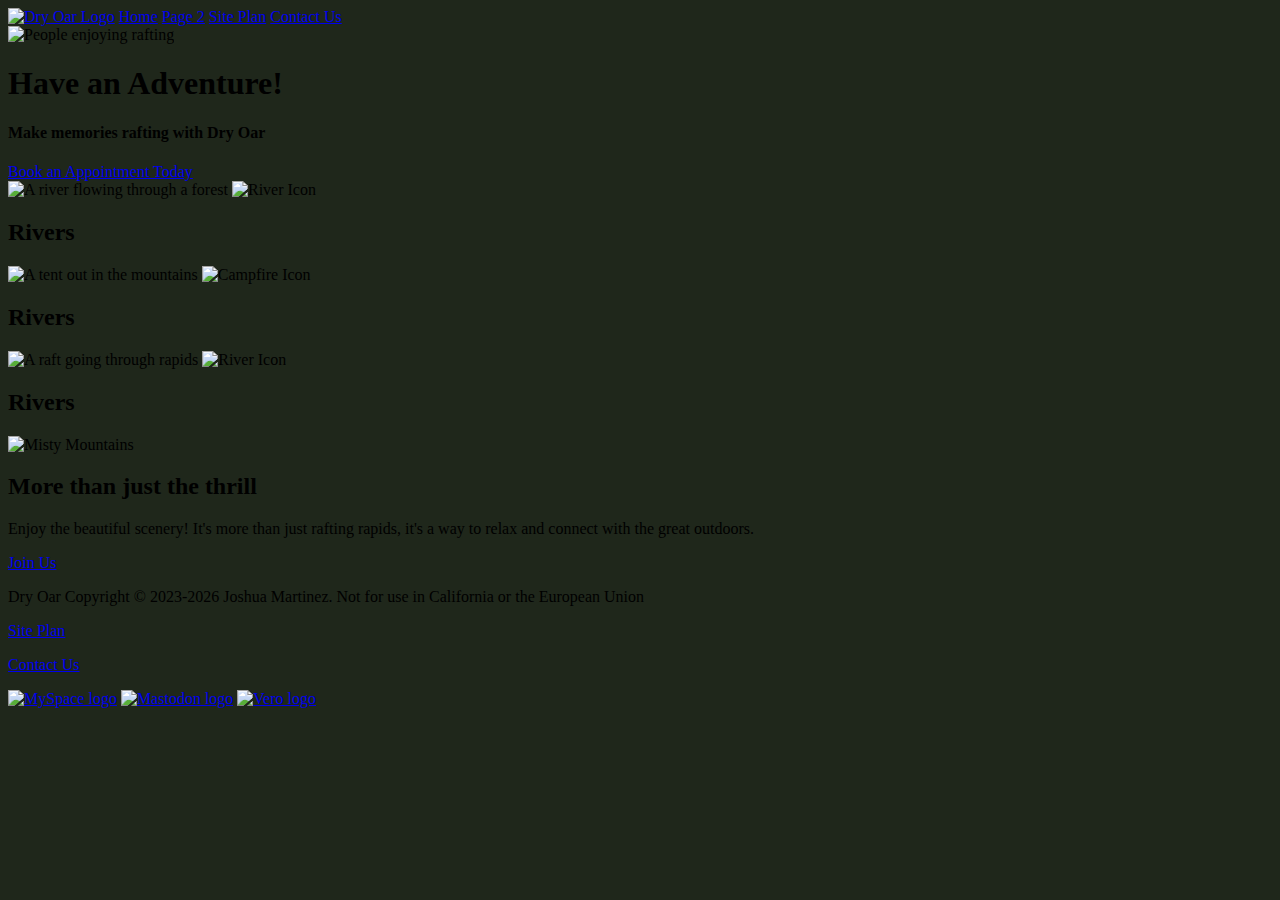
==== wwr/index.html @ 609eef93 "Created index.html and wwr.css" ====
<!DOCTYPE html>
<html lang="en">
<head>
    <meta charset="UTF-8">
    <meta http-equiv="X-UA-Compatible" content="IE=edge">
    <meta name="viewport" content="width=device-width, initial-scale=1.0">
    <title>Whitewater Rafting Vacations | Dry Oar Rafting | Home</title>
    <link type="text/css" rel="stylesheet" href="wwr.css" />
</head>
<body>
    <header>
    <nav>
        <a href="index.html"><img src="https://assets.talesandtips.com/wdd130/dryoarlogo.png" alt="Dry Oar Logo"></a>
        <a href="index.html">Home</a>
        <a href="#">Page 2</a>
        <a href="site-plan-rafting.html">Site Plan</a>
        <a href="contactus.html">Contact Us</a>
    </nav>
    </header>
    <section id="hero">
        <!--Top Banner below nav bar-->
        <div id="hero-box">
            <img id="hero-img" src="https://assets.talesandtips.com/wdd130/hero.jpg" alt="People enjoying rafting">
        </div>
        <article id="hero-msg"> <!--Intentionally adjusted from guideline-->
            <h1 class="home-title">Have an Adventure!</h1>
            <h4>Make memories rafting with Dry Oar</h4>
            <div class="button-box">
                <a class="book" href="contactus.html">Book an Appointment Today</a>
            </div>
        </article>
    </section>
    <main class="home-grid">
        <section class="rivers-card">
            <img class="card-img" src="https://assets.talesandtips.com/wdd130/rivers.jpg" alt="A river flowing through a forest">
            <img class="icon" src="https://assets.talesandtips.com/wdd130/river_icon.png" alt="River Icon">
            <h2>Rivers</h2>
        </section>
        <section class="camping-card">
            <img class="card-img" src="https://assets.talesandtips.com/wdd130/camping.jpg" alt="A tent out in the mountains">
            <img class="icon" src="https://assets.talesandtips.com/wdd130/fire_icon.png" alt="Campfire Icon">
            <h2>Rivers</h2>
        </section>
        <section class="rapids-card">
            <img class="card-img" src="https://assets.talesandtips.com/wdd130/rapids.jpg" alt="A raft going through rapids">
            <img class="icon" src="https://assets.talesandtips.com/wdd130/oars.png" alt="River Icon">
            <h2>Rivers</h2>
        </section>
        <img class="mountains" src="https://assets.talesandtips.com/wdd130/mountains.jpg" alt="Misty Mountains">
        <section class="msg">
            <h2>More than just the thrill</h2>
            <p>Enjoy the beautiful scenery! It's more than just rafting rapids, it's a way to relax and connect with the great outdoors.</p>
            <a class="join" href="rivers.html">Join Us</a>
        </section>
    </main>
    <footer class="container-fluid text-center">
        <p>Dry Oar Copyright &copy; 2023<script>new Date().getFullYear()>2023&&document.write("-"+new Date().getFullYear());</script> Joshua Martinez. Not for use in California or the European Union</p>
        <p><a href="site-plan-rafting.html">Site Plan</a></p>
        <p><a href="contactus.html">Contact Us</a></p>
        <div class="social">
            <a href="myspace.com"><img src="https://assets.talesandtips.com/wdd130/myspace.png" alt="MySpace logo"></a>
            <a href="mastodon.com"><img src="https://assets.talesandtips.com/wdd130/mastodon.png" width="50" alt="Mastodon logo"></a>
            <a href="vero.co"><img src="https://assets.talesandtips.com/wdd130/vero.png" alt="Vero logo"></a>
        </div>
    </footer>
</body>
</html>
---- wwr/wwr.css ----
body {
    background-color: #1F271B;
}
#hero-img {
    width: 95%;
}
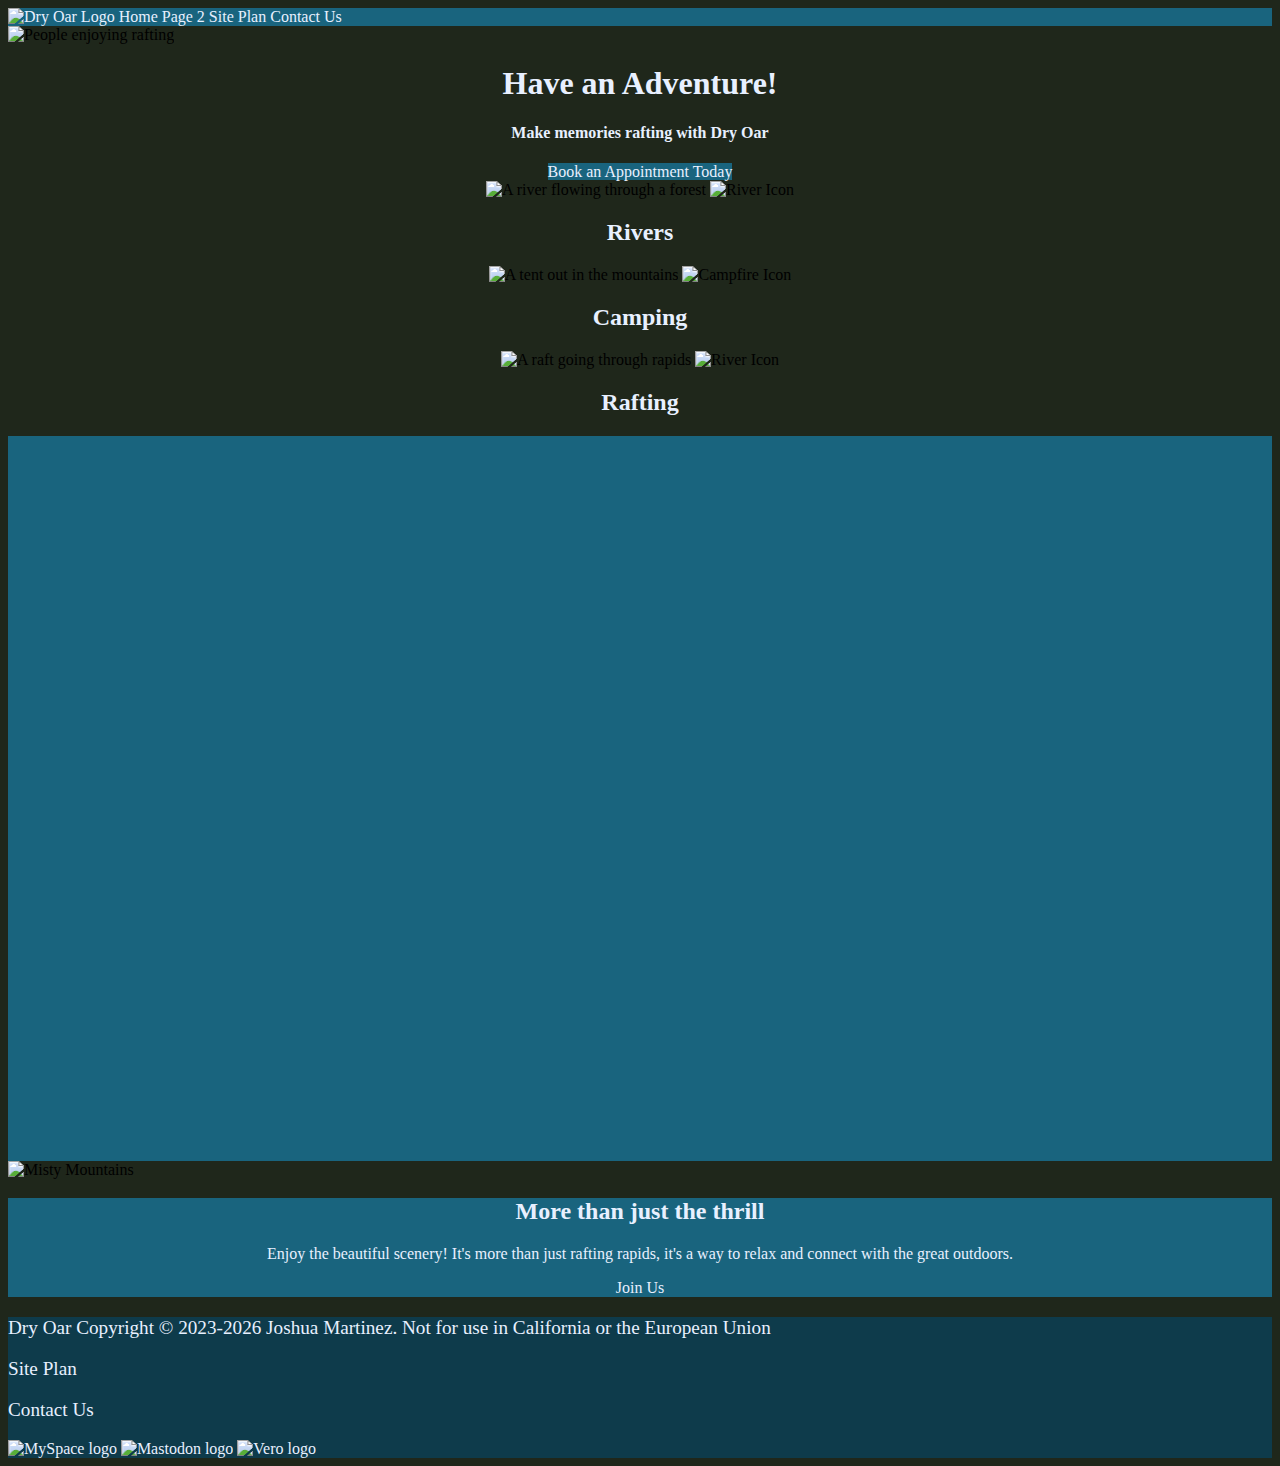
==== commit 24fc510a: "Reorganize WWR stylesheet location and added a lot of CSS to the project" ====
--- a/wwr/index.html
+++ b/wwr/index.html
@@ -5,9 +5,10 @@
     <meta http-equiv="X-UA-Compatible" content="IE=edge">
     <meta name="viewport" content="width=device-width, initial-scale=1.0">
     <title>Whitewater Rafting Vacations | Dry Oar Rafting | Home</title>
-    <link type="text/css" rel="stylesheet" href="wwr.css" />
+    <link type="text/css" rel="stylesheet" href="styles/styles.css" />
 </head>
 <body>
+    <div id="content">
     <header>
     <nav>
         <a href="index.html"><img src="https://assets.talesandtips.com/wdd130/dryoarlogo.png" alt="Dry Oar Logo"></a>
@@ -39,13 +40,14 @@
         <section class="camping-card">
             <img class="card-img" src="https://assets.talesandtips.com/wdd130/camping.jpg" alt="A tent out in the mountains">
             <img class="icon" src="https://assets.talesandtips.com/wdd130/fire_icon.png" alt="Campfire Icon">
-            <h2>Rivers</h2>
+            <h2>Camping</h2>
         </section>
         <section class="rapids-card">
             <img class="card-img" src="https://assets.talesandtips.com/wdd130/rapids.jpg" alt="A raft going through rapids">
             <img class="icon" src="https://assets.talesandtips.com/wdd130/oars.png" alt="River Icon">
-            <h2>Rivers</h2>
+            <h2>Rafting</h2>
         </section>
+        <div id="background"></div>
         <img class="mountains" src="https://assets.talesandtips.com/wdd130/mountains.jpg" alt="Misty Mountains">
         <section class="msg">
             <h2>More than just the thrill</h2>
@@ -58,10 +60,11 @@
         <p><a href="site-plan-rafting.html">Site Plan</a></p>
         <p><a href="contactus.html">Contact Us</a></p>
         <div class="social">
-            <a href="myspace.com"><img src="https://assets.talesandtips.com/wdd130/myspace.png" alt="MySpace logo"></a>
-            <a href="mastodon.com"><img src="https://assets.talesandtips.com/wdd130/mastodon.png" width="50" alt="Mastodon logo"></a>
-            <a href="vero.co"><img src="https://assets.talesandtips.com/wdd130/vero.png" alt="Vero logo"></a>
+            <a href="myspace.com" target="_blank" class="logo"><img src="https://assets.talesandtips.com/wdd130/myspace.png" alt="MySpace logo" class="logo"></a>
+            <a href="mastodon.com" target="_blank" class="logo"><img src="https://assets.talesandtips.com/wdd130/mastodon.png" width="50" alt="Mastodon logo" class="logo"></a>
+            <a href="vero.co" target="_blank" class="logo"><img src="https://assets.talesandtips.com/wdd130/vero.png" alt="Vero logo" class="logo"></a>
         </div>
     </footer>
+</div>
 </body>
 </html>
--- a/wwr/styles/styles.css
+++ b/wwr/styles/styles.css
@@ -0,0 +1,84 @@
+body {
+    background-color: #1F271B;
+}
+header {
+    background-color: #19647E;
+}
+h4 {
+    color: #E8F0FF;
+}
+#hero-img {
+    width: 95%;
+}
+#content {
+    max-width: 1600px;
+    margin: 0 auto;
+}
+nav a {
+    text-align: center;
+    color: #E8F0FF;
+    text-decoration: none;
+}
+nav a:hover{
+    background-color: #55aabb;
+    color:#E8F0FF;
+}
+#hero-msg h1, #hero-msg h4 {
+    text-align: center;
+}
+.button-box {
+    text-align: center;
+}
+main section {
+    text-align: center;
+}
+#background {
+    height: 725px;
+    background-color: #19647E;
+}
+.book, .join {
+    background-color: #19647E;
+    color: #E8F0FF;
+    text-decoration: none;
+}
+.book:hover, .join:hover {
+    background-color: #55aabb;
+    color: #E8F0FF;
+}
+.msg {
+    background-color: #19647E;
+}
+.msg h2 {
+    color: #E8F0FF;
+}
+.msg p {
+    color: #E8F0FF;
+}
+footer {
+    background-color: #0e3b4b;
+    color: #E8F0FF;
+}
+footer p {
+    font-size: 1.2em;
+}
+footer a {
+    color: #E8F0FF;
+    text-decoration: none;
+}
+footer a:hover{
+    background-color: #55aabb;
+    color: #E8F0FF;
+    text-decoration: underline;
+}
+.home-title {
+    color: #E8F0FF;
+}
+section h2 {
+    color: #E8F0FF;
+}
+.logo {
+    width: 80px;
+}
+.icon {
+    width: 80px;
+}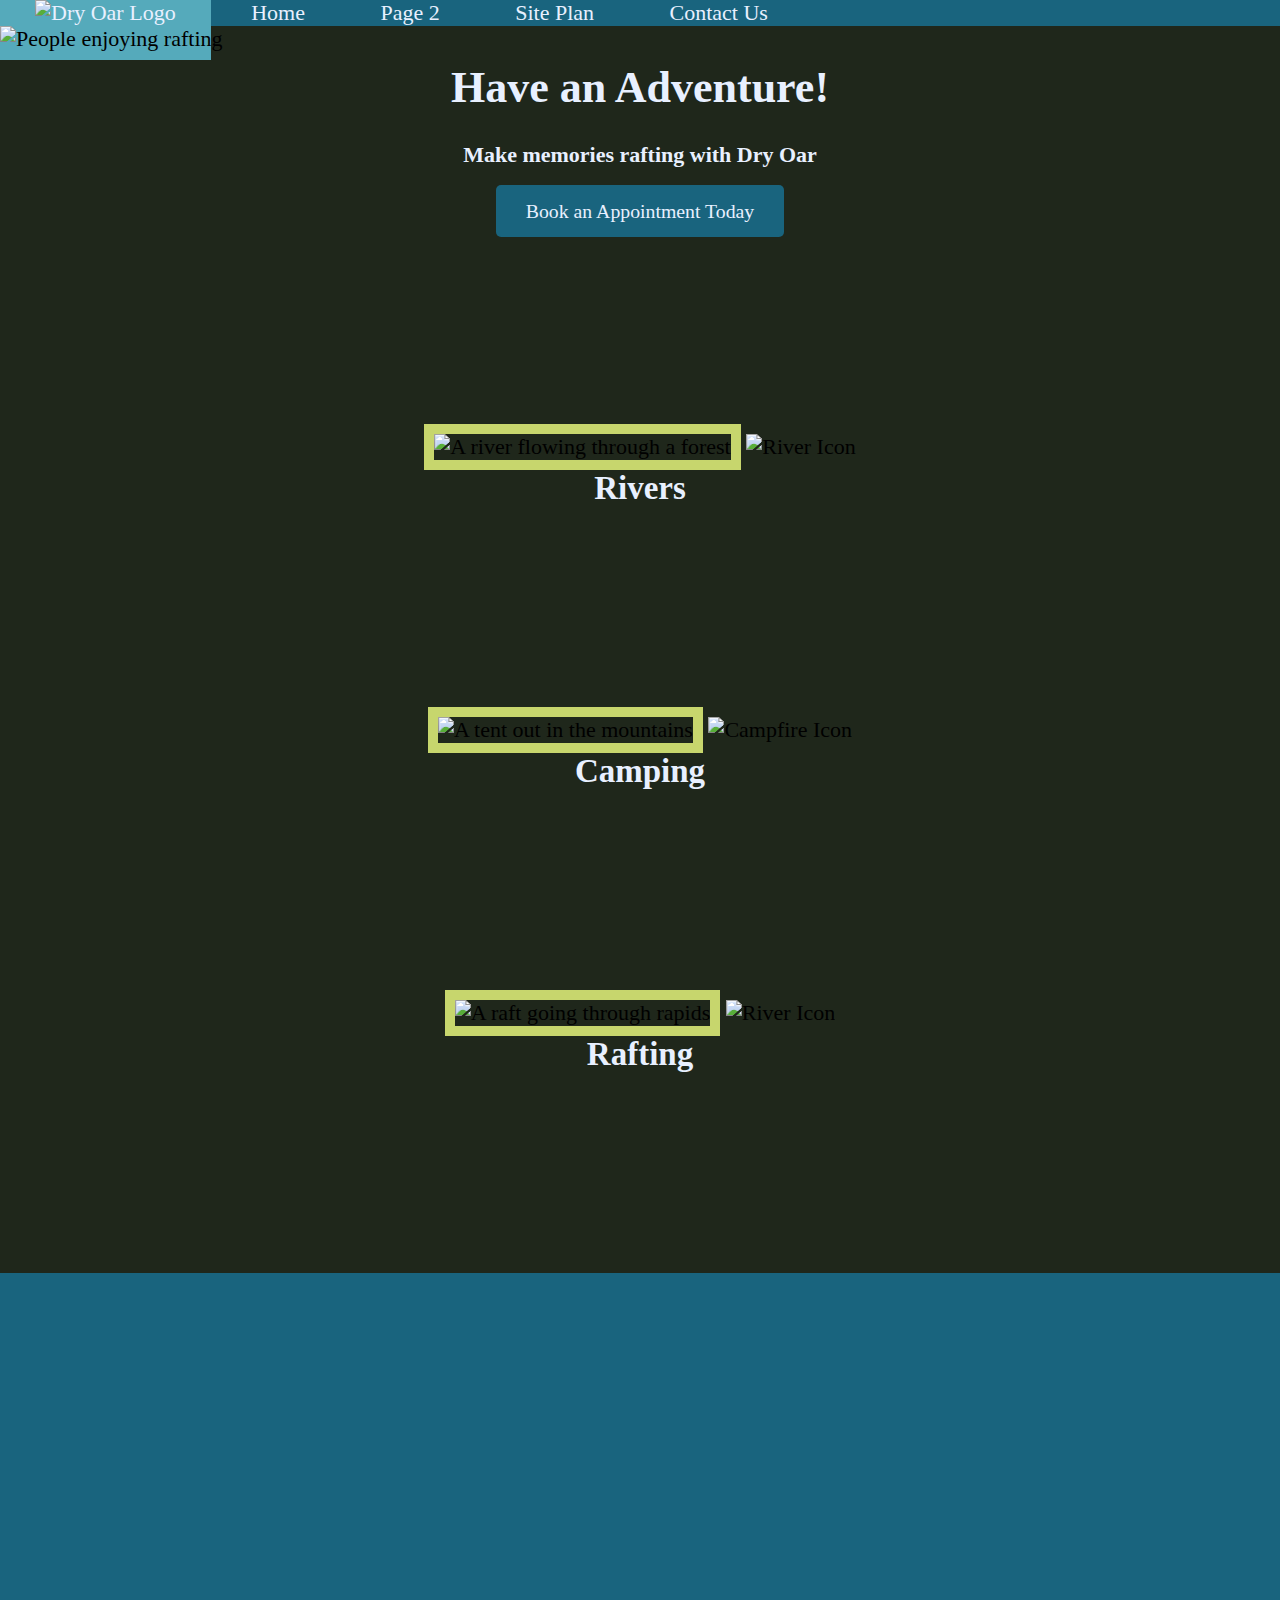
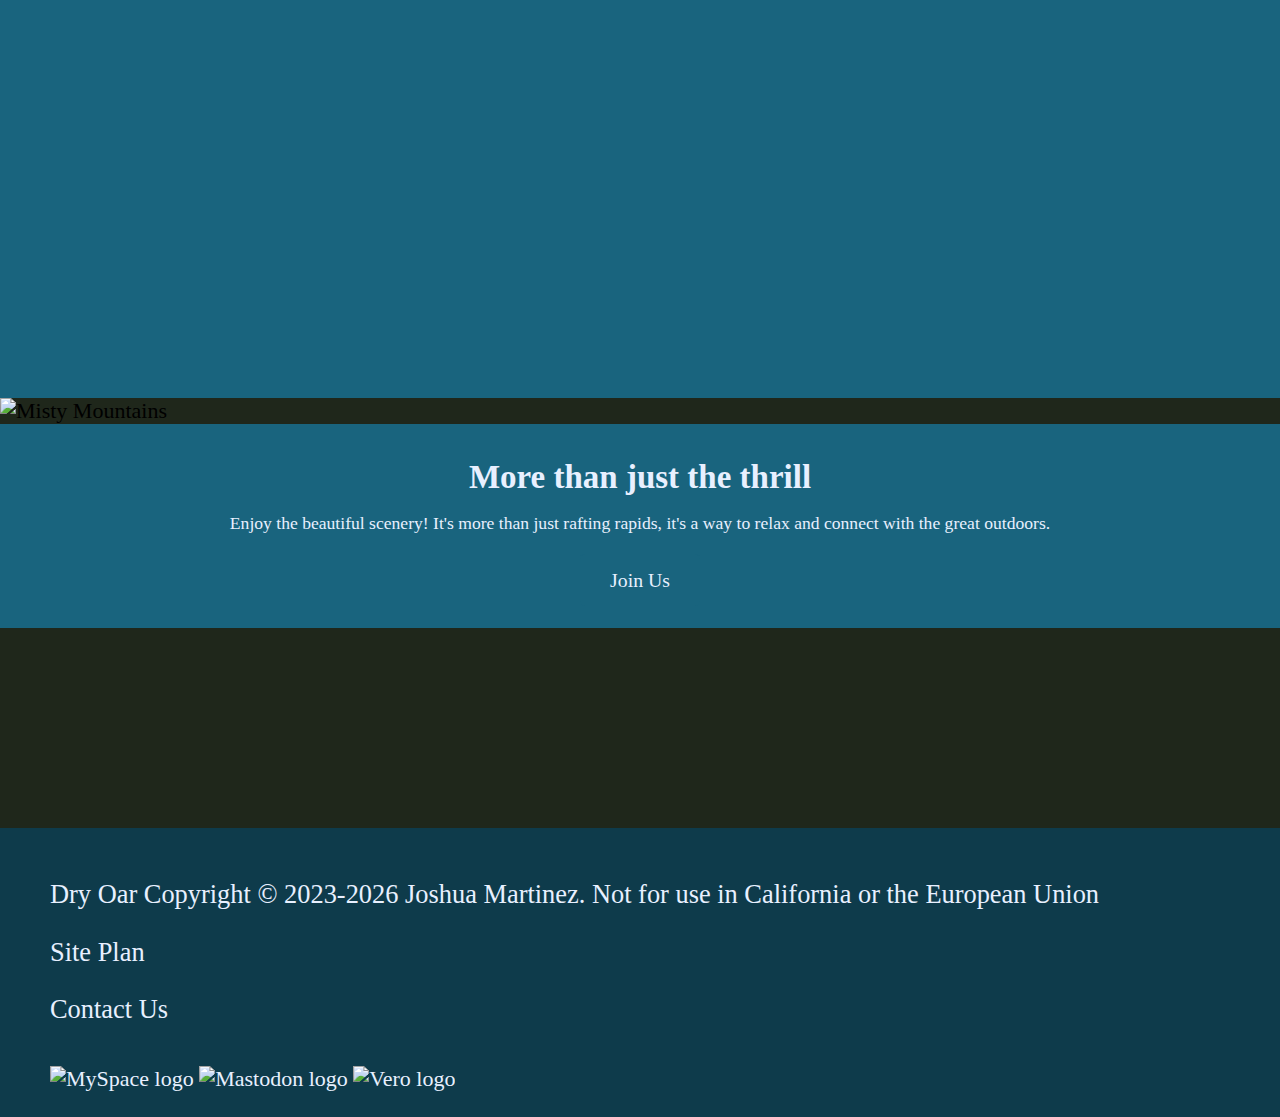
==== commit b9bff10e: "Added the W05 ICE and formatting to WWR project" ====
--- a/wwr/index.html
+++ b/wwr/index.html
@@ -11,7 +11,7 @@
     <div id="content">
     <header>
     <nav>
-        <a href="index.html"><img src="https://assets.talesandtips.com/wdd130/dryoarlogo.png" alt="Dry Oar Logo"></a>
+        <a href="index.html"><img class="logo" src="https://assets.talesandtips.com/wdd130/dryoarlogo.png" alt="Dry Oar Logo"></a>
         <a href="index.html">Home</a>
         <a href="#">Page 2</a>
         <a href="site-plan-rafting.html">Site Plan</a>
--- a/wwr/styles/styles.css
+++ b/wwr/styles/styles.css
@@ -1,8 +1,20 @@
+@font-face {
+    font-family: "LCARS";
+    src: url("https://assets.talesandtips.com/wdd130/lcars.ttf");
+}
 body {
     background-color: #1F271B;
+    font-family: Georgia, serif;
+    font-size: 22px;
+    margin: 0;
+    padding: 0;
+}
+h2 {
+    margin: 0;
 }
 header {
     background-color: #19647E;
+    font-family: LCARS, Georgia, serif;
 }
 h4 {
     color: #E8F0FF;
@@ -18,6 +30,7 @@
     text-align: center;
     color: #E8F0FF;
     text-decoration: none;
+    padding: 35px;
 }
 nav a:hover{
     background-color: #55aabb;
@@ -32,6 +45,9 @@
 main section {
     text-align: center;
 }
+main section img {
+    box-sizing: border-box;
+}
 #background {
     height: 725px;
     background-color: #19647E;
@@ -40,6 +56,10 @@
     background-color: #19647E;
     color: #E8F0FF;
     text-decoration: none;
+    font-size: .9em;
+    padding: 15px 30px;
+    margin-top: 50px;
+    border-radius: 5px;
 }
 .book:hover, .join:hover {
     background-color: #55aabb;
@@ -47,16 +67,21 @@
 }
 .msg {
     background-color: #19647E;
+    padding: 35px;
 }
 .msg h2 {
     color: #E8F0FF;
 }
 .msg p {
     color: #E8F0FF;
+    font-size: .8em;
+    padding-bottom: 15px;
 }
 footer {
     background-color: #0e3b4b;
     color: #E8F0FF;
+    padding: 25px 50px;
+    margin-top: 200px;
 }
 footer p {
     font-size: 1.2em;
@@ -70,8 +95,13 @@
     color: #E8F0FF;
     text-decoration: underline;
 }
+footer .social img {
+    padding-top: 15px;
+}
 .home-title {
     color: #E8F0FF;
+    font-size: 2em;
+    margin-top: 10px;
 }
 section h2 {
     color: #E8F0FF;
@@ -81,4 +111,11 @@
 }
 .icon {
     width: 80px;
-}+    padding-top: 10px;
+}
+.rivers-card, .camping-card, .rapids-card{
+    margin: 200px 0;
+}
+.card-img{
+    border: 10px solid #C7D66D;
+}
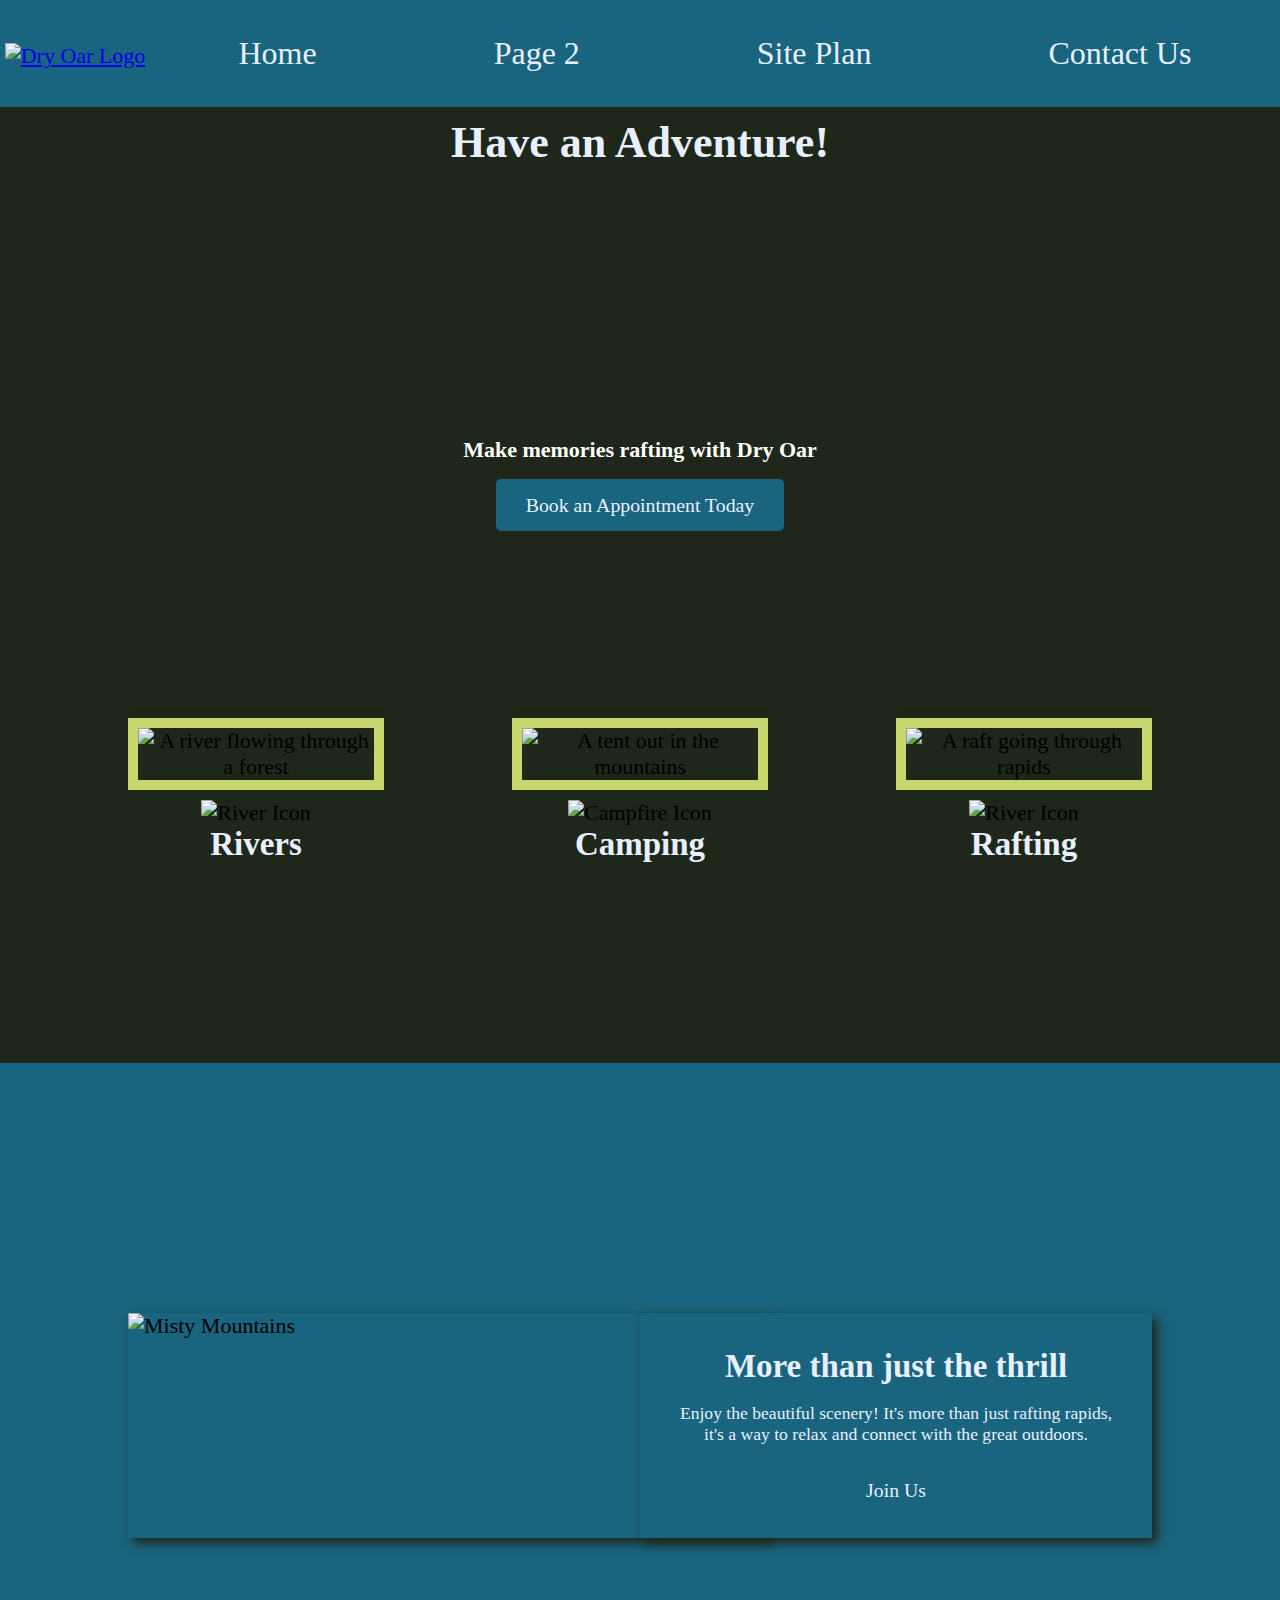
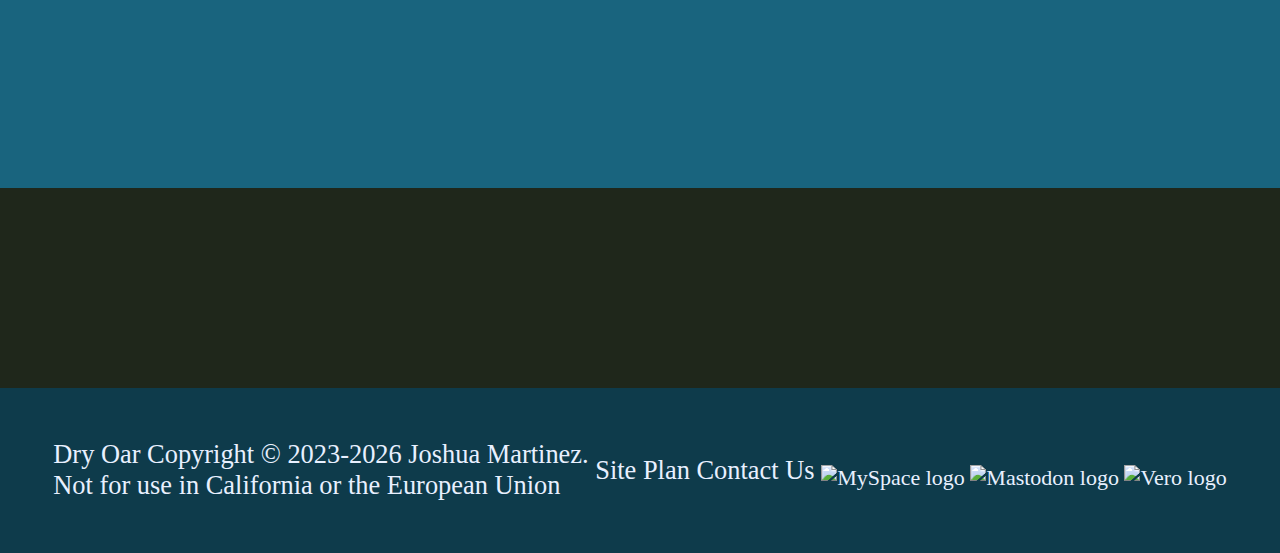
==== commit b6f653c7: "Put in the finishing touches assignment" ====
--- a/wwr/index.html
+++ b/wwr/index.html
@@ -10,8 +10,8 @@
 <body>
     <div id="content">
     <header>
+        <a id="logo_link" href="index.html"><img class="logo" src="https://assets.talesandtips.com/wdd130/dryoarlogo.png" alt="Dry Oar Logo"></a>
     <nav>
-        <a href="index.html"><img class="logo" src="https://assets.talesandtips.com/wdd130/dryoarlogo.png" alt="Dry Oar Logo"></a>
         <a href="index.html">Home</a>
         <a href="#">Page 2</a>
         <a href="site-plan-rafting.html">Site Plan</a>
@@ -56,7 +56,7 @@
         </section>
     </main>
     <footer class="container-fluid text-center">
-        <p>Dry Oar Copyright &copy; 2023<script>new Date().getFullYear()>2023&&document.write("-"+new Date().getFullYear());</script> Joshua Martinez. Not for use in California or the European Union</p>
+        <p>Dry Oar Copyright &copy; 2023<script>new Date().getFullYear()>2023&&document.write("-"+new Date().getFullYear());</script> Joshua Martinez.<br>Not for use in California or the European Union</p>
         <p><a href="site-plan-rafting.html">Site Plan</a></p>
         <p><a href="contactus.html">Contact Us</a></p>
         <div class="social">
--- a/wwr/styles/styles.css
+++ b/wwr/styles/styles.css
@@ -15,22 +15,44 @@
 header {
     background-color: #19647E;
     font-family: LCARS, Georgia, serif;
+    display: grid;
+    grid-template-columns: 150px auto;
 }
 h4 {
     color: #E8F0FF;
 }
+#hero {
+    display: grid;
+    grid-template-columns: 1fr 3fr 1fr;
+    margin-top: -100px;
+}
+#hero-box {
+    grid-column: 1/4;
+    grid-row: 1/3;
+    z-index: -1;
+}
 #hero-img {
-    width: 95%;
+    width: 100%;
+}
+#hero-msg {
+    grid-column: 2/3;
+    grid-row: 1/2;
+    margin-top: 100px;
 }
 #content {
     max-width: 1600px;
     margin: 0 auto;
 }
+nav {
+    display: flex;
+    justify-content: space-around;
+}
 nav a {
     text-align: center;
     color: #E8F0FF;
     text-decoration: none;
     padding: 35px;
+    font-size: xx-large;
 }
 nav a:hover{
     background-color: #55aabb;
@@ -39,11 +61,20 @@
 #hero-msg h1, #hero-msg h4 {
     text-align: center;
 }
+#hero-msg h4 {
+    color: white;
+    margin-top: 35%;
+    
+}
 .button-box {
     text-align: center;
 }
 main section {
     text-align: center;
+}
+main {
+    display: grid;
+    grid-template-columns: 1fr 1fr 1fr 1fr 1fr 1fr 1fr 1fr 1fr 1fr;
 }
 main section img {
     box-sizing: border-box;
@@ -68,6 +99,9 @@
 .msg {
     background-color: #19647E;
     padding: 35px;
+    grid-column: 6/10;
+    grid-row: 6/7;
+    box-shadow: 5px 5px 10px #1F271B;
 }
 .msg h2 {
     color: #E8F0FF;
@@ -82,6 +116,9 @@
     color: #E8F0FF;
     padding: 25px 50px;
     margin-top: 200px;
+    display: flex;
+    justify-content: space-around;
+    align-items: center;
 }
 footer p {
     font-size: 1.2em;
@@ -116,6 +153,81 @@
 .rivers-card, .camping-card, .rapids-card{
     margin: 200px 0;
 }
-.card-img{
+.rivers-card{
+    grid-column: 2/4;
+    grid-row: 2/3;
+}
+.camping-card{
+    grid-column: 5/7;
+    grid-row: 2/3;
+}
+.rapids-card{
+    grid-column: 8/10;
+    grid-row: 2/3;
+}
+#background {
+    grid-column: 1/11;
+    grid-row: 4/9;
+}
+.mountains {
+    grid-column: 2/7;
+    grid-row: 5/8;
+    width: 100%;
+    box-shadow: 5px 5px 10px #1F271B;
+}
+.card-img {
     border: 10px solid #C7D66D;
-}
+    width: 100%;
+    transition: transform .5s;
+    box-shadow: 5px 5px 10px #1F271B;
+}
+.card-img:hover {
+    opacity: .6;
+    transform: scale(1.1);
+}
+#logo_link {
+    padding-top: 5px;
+    justify-self: center;
+    align-self: center;
+}
+@media screen and (max-width: 900px) {
+    #hero, .home-grid {
+        display: block;
+        height: auto;
+    }
+    nav, footer {
+        flex-direction: column;
+    }
+    nav a {
+        display: block;
+        padding: 15px;
+    }
+    #hero {
+        margin-top: 0;
+    }
+    #hero-msg {
+        margin-top: 0;
+    }
+    #hero-msg h4 {
+        display: none;
+    }
+    .home-title {
+        font-size: 15px;
+        color: #55aabb;
+    }
+    .rivers-card, .camping-card, .rapids-card {
+        margin: 50px auto;
+        width: 60%;
+    }
+    #background {
+        display: none;
+    }
+    .mountains, .msg {
+        width: 80%;
+        display: block;
+        margin: 0 auto;
+    }
+    footer {
+        margin-top: 25px;
+    }
+}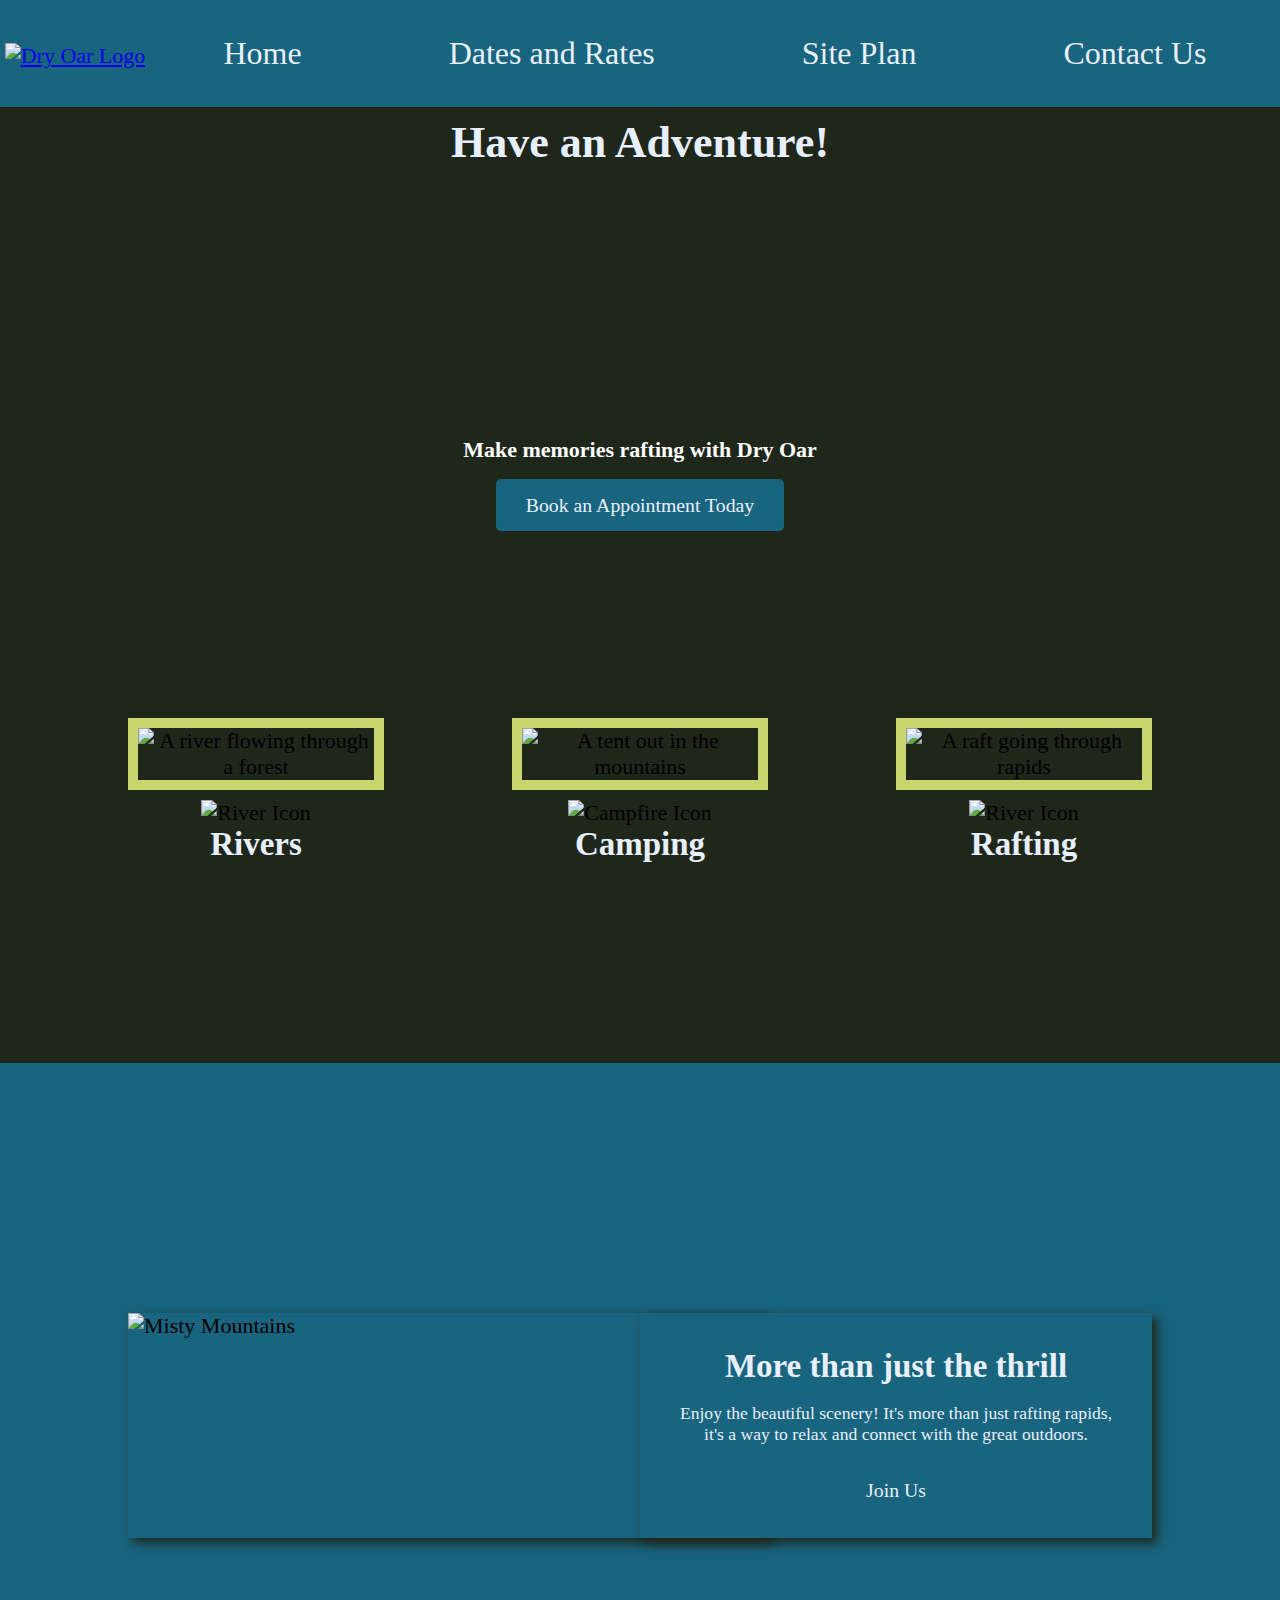
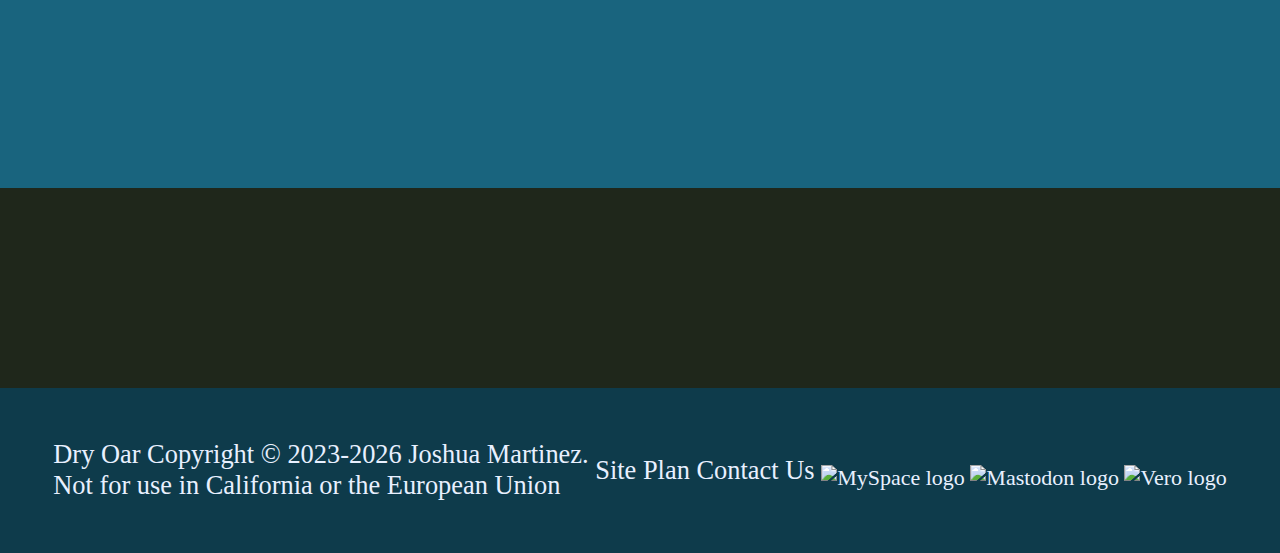
==== commit ff21f0a4: "Added dates page." ====
--- a/wwr/index.html
+++ b/wwr/index.html
@@ -13,7 +13,7 @@
         <a id="logo_link" href="index.html"><img class="logo" src="https://assets.talesandtips.com/wdd130/dryoarlogo.png" alt="Dry Oar Logo"></a>
     <nav>
         <a href="index.html">Home</a>
-        <a href="#">Page 2</a>
+        <a href="dates.html">Dates and Rates</a>
         <a href="site-plan-rafting.html">Site Plan</a>
         <a href="contactus.html">Contact Us</a>
     </nav>
--- a/wwr/styles/styles.css
+++ b/wwr/styles/styles.css
@@ -190,6 +190,38 @@
     justify-self: center;
     align-self: center;
 }
+.date-table {
+    grid-column: 2/10;
+    align-content: center;
+}
+table {
+    color: #E8F0FF;
+    margin-top: 5%;
+    border: 3px solid #0e3b4b;
+    margin-left: auto;
+    margin-right: auto;
+    font-size: 1.5em;
+}
+th{
+   background-color: #19647E; 
+}
+td{
+    background-color: #55aabb;
+}
+.date-booking .join:hover {
+background-color: #C7D66D;
+color: #1F271B;
+}
+.date-booking {
+    display: grid;
+    grid-template-columns: 1fr 3fr 1fr;
+    margin-bottom: -5%;
+}
+.date-booking .join{
+    grid-column: 2/3;
+    text-align: center;
+    font-size: 2em;
+}
 @media screen and (max-width: 900px) {
     #hero, .home-grid {
         display: block;
